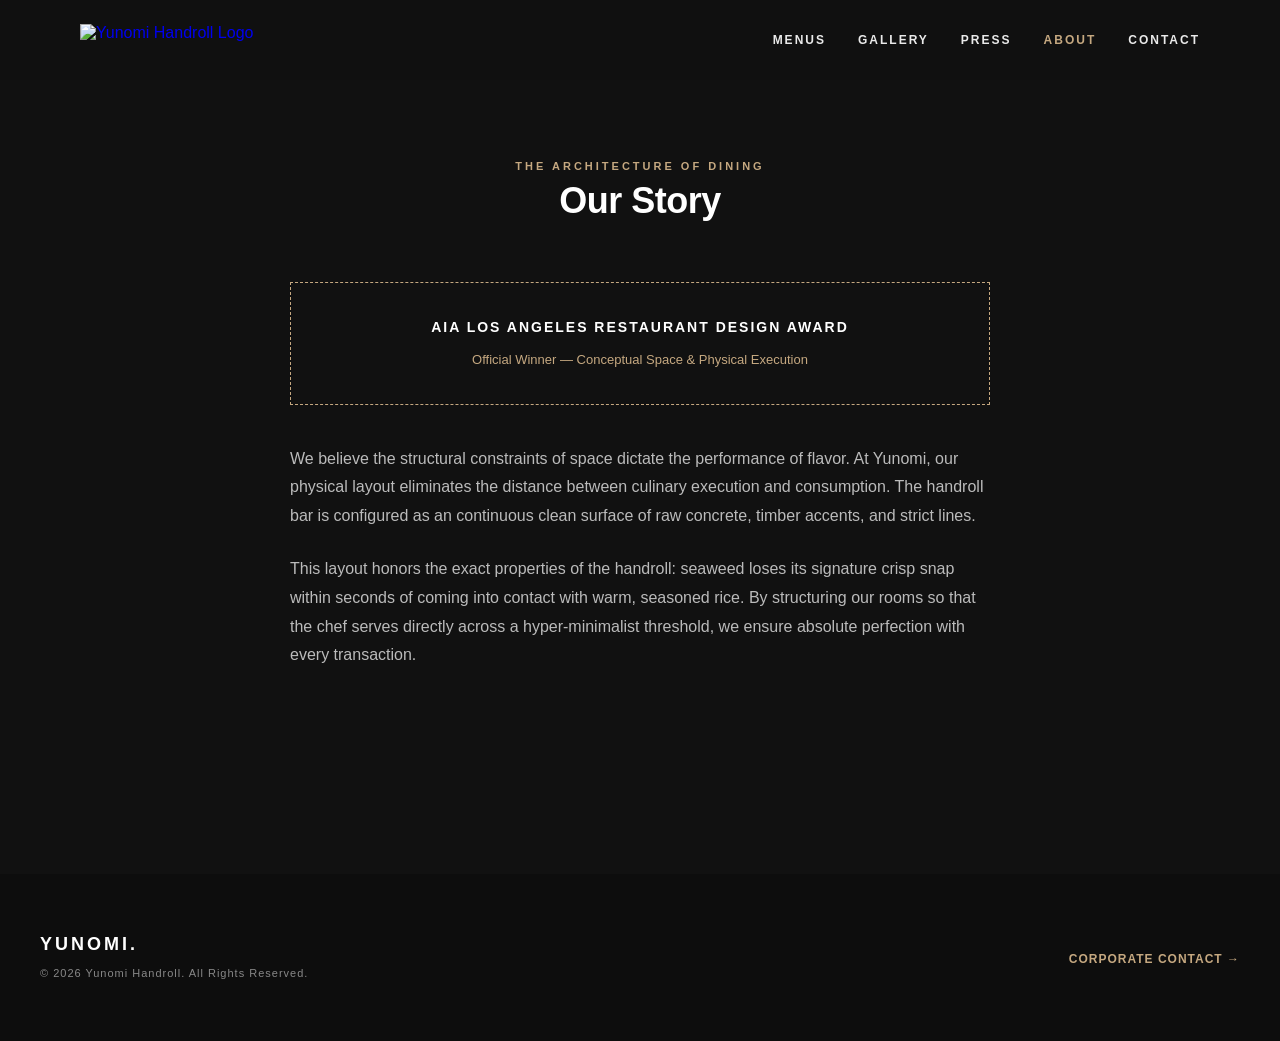
==== about/index.html @ 699bd8fb "Add about page with company philosophy and awards" ====
<!DOCTYPE html>
<html lang="en">
<head>
  <meta charset="UTF-8">
  <meta name="viewport" content="width=device-width, initial-scale=1.0">
  <title>Our Philosophy | Yunomi Handroll</title>
  <link rel="stylesheet" href="/style.css">
  <style>
    .about-content {
      max-width: 700px;
      margin: 40px auto 0 auto;
      font-size: 16px;
      line-height: 1.8;
      color: #BBBBBB;
    }
    .about-content p {
      margin-bottom: 24px;
    }
    .award-badge {
      border: 1px dashed var(--accent);
      padding: 32px;
      margin-bottom: 40px;
      text-align: center;
    }
    .award-badge h3 {
      font-size: 14px;
      letter-spacing: 2px;
      text-transform: uppercase;
      color: #FFFFFF;
      margin-bottom: 8px;
    }
  </style>
</head>
<body>

  <header>
    <div class="nav-container">
      <a href="/" class="logo-link">
        <img src="https://yunomihandroll.com/wp-content/uploads/2022/05/yunomi-natural-logo-opt-1.png" alt="Yunomi Handroll Logo" class="brand-logo">
      </a>
      <div class="nav-links">
        <a href="/menu">Menus</a>
        <a href="/gallery">Gallery</a>
        <a href="/press">Press</a>
        <a href="/about" style="color: var(--accent);">About</a>
        <a href="/contact">Contact</a>
      </div>
    </div>
  </header>

  <main>
    <div class="section-title">
      <p>The Architecture of Dining</p>
      <h1>Our Story</h1>
    </div>

    <div class="about-content">
      <div class="award-badge">
        <h3>AIA Los Angeles Restaurant Design Award</h3>
        <p style="font-size: 13px; color: var(--accent); margin: 0;">Official Winner — Conceptual Space & Physical Execution</p>
      </div>

      <p>We believe the structural constraints of space dictate the performance of flavor. At Yunomi, our physical layout eliminates the distance between culinary execution and consumption. The handroll bar is configured as an continuous clean surface of raw concrete, timber accents, and strict lines.</p>

      <p>This layout honors the exact properties of the handroll: seaweed loses its signature crisp snap within seconds of coming into contact with warm, seasoned rice. By structuring our rooms so that the chef serves directly across a hyper-minimalist threshold, we ensure absolute perfection with every transaction.</p>
    </div>
  </main>

  <footer>
    <div class="footer-container">
      <div class="footer-logo">
        <p>YUNOMI.</p>
        <span>© 2026 Yunomi Handroll. All Rights Reserved.</span>
      </div>
      <div class="footer-contact-link">
        <a href="/contact">Corporate Contact →</a>
      </div>
    </div>
  </footer>

</body>
</html>
---- style.css ----
/* Custom properties for the Yunomi color palette */
:root {
  --bg-main: #111111;
  --bg-card: #161616;
  --border-color: #222222;
  --text-main: #EAEAEA;
  --text-muted: #888888;
  --accent: #C5A880;
  --accent-hover: #FFFFFF;
  --font-sans: -apple-system, BlinkMacSystemFont, "Segoe UI", Roboto, sans-serif;
  --font-serif: "Georgia", serif;
}

* {
  box-sizing: border-box;
  margin: 0;
  padding: 0;
}

html {
  scroll-behavior: smooth;
  font-family: var(--font-sans);
  background-color: var(--bg-main);
  color: var(--text-main);
}

/* Scrollbar styling */
::-webkit-scrollbar {
  width: 6px;
}
::-webkit-scrollbar-track {
  background: var(--bg-main);
}
::-webkit-scrollbar-thumb {
  background: var(--border-color);
}
::-webkit-scrollbar-thumb:hover {
  background: var(--accent);
}

/* Announcement Banner */
.announcement-banner {
  background-color: var(--accent);
  color: #111111;
  text-align: center;
  padding: 10px 20px;
  font-size: 11px;
  font-weight: 700;
  text-transform: uppercase;
  letter-spacing: 2px;
}

/* Header & Navigation */
header {
  position: sticky;
  top: 0;
  z-index: 100;
  background-color: rgba(17, 17, 17, 0.9);
  backdrop-filter: blur(10px);
  border-b: 1px solid var(--border-color);
}

.nav-container {
  max-width: 1200px;
  margin: 0 auto;
  padding: 0 40px;
  height: 80px;
  display: flex;
  align-items: center;
  justify-content: space-between;
}

/* Logo Integration */
.logo-link {
  display: flex;
  align-items: center;
  height: 100%;
  text-decoration: none;
}

.brand-logo {
  height: 32px;
  width: auto;
  object-fit: contain;
  display: block;
}

.nav-links {
  display: flex;
  align-items: center;
  gap: 32px;
}

.nav-links a {
  font-size: 12px;
  font-weight: 600;
  text-transform: uppercase;
  letter-spacing: 2px;
  text-decoration: none;
  color: var(--text-main);
  transition: color 0.2s ease;
}

.nav-links a:hover {
  color: var(--accent);
}

.cta-btn {
  background-color: var(--accent);
  color: #111111 !important;
  padding: 10px 20px;
  font-weight: 700 !important;
  transition: background-color 0.2s ease, color 0.2s ease !important;
}

.cta-btn:hover {
  background-color: var(--accent-hover);
}

/* Layout Utilities */
main {
  max-width: 1200px;
  margin: 0 auto;
  padding: 80px 40px;
}

.section-title {
  text-align: center;
  margin-bottom: 60px;
}

.section-title p {
  font-size: 11px;
  font-weight: 700;
  text-transform: uppercase;
  letter-spacing: 3px;
  color: var(--accent);
  margin-bottom: 8px;
}

.section-title h1, .section-title h2 {
  font-size: 36px;
  font-weight: 800;
  letter-spacing: -0.5px;
  color: #FFFFFF;
}

/* Image Gallery & Responsive Cards Layout */
.image-grid {
  display: grid;
  grid-template-columns: repeat(auto-fit, minmax(350px, 1fr));
  gap: 24px;
  margin-top: 40px;
}

.image-container {
  position: relative;
  overflow: hidden;
  background-color: #1a1a1a;
  aspect-ratio: 3 / 2;
  border: 1px solid var(--border-color);
}

.image-container img {
  width: 100%;
  height: 100%;
  object-fit: cover;
  transition: transform 0.5s ease, filter 0.3s ease;
  filter: grayscale(20%);
}

.image-container:hover img {
  transform: scale(1.04);
  filter: grayscale(0%);
}

.image-caption {
  position: absolute;
  bottom: 0;
  left: 0;
  right: 0;
  padding: 24px;
  background: linear-gradient(to top, rgba(17,17,17,0.9) 0%, rgba(17,17,17,0) 100%);
  font-size: 12px;
  font-weight: 600;
  letter-spacing: 1px;
  text-transform: uppercase;
  color: #FFFFFF;
}

/* Press Row Layout */
.press-list {
  display: flex;
  flex-direction: column;
  gap: 32px;
  margin-top: 40px;
}

.press-item {
  background-color: var(--bg-card);
  border: 1px solid var(--border-color);
  padding: 40px;
  display: flex;
  flex-direction: column;
  gap: 16px;
  transition: border-color 0.2s ease;
  text-decoration: none;
  color: var(--text-main);
}

.press-item:hover {
  border-color: var(--accent);
}

.press-source {
  font-size: 11px;
  font-weight: 700;
  text-transform: uppercase;
  letter-spacing: 2px;
  color: var(--accent);
}

.press-quote {
  font-family: var(--font-serif);
  font-style: italic;
  font-size: 20px;
  color: #FFFFFF;
  line-height: 1.5;
}

/* Footer styling */
footer {
  background-color: #0D0D0D;
  border-t: 1px solid var(--border-color);
  padding: 60px 40px;
  margin-top: 100px;
}

.footer-container {
  max-width: 1200px;
  margin: 0 auto;
  display: flex;
  flex-direction: column;
  gap: 40px;
}

@media (min-width: 768px) {
  .footer-container {
    flex-direction: row;
    justify-content: space-between;
    align-items: center;
  }
}

.footer-logo p {
  font-size: 18px;
  font-weight: 900;
  letter-spacing: 3px;
  color: #FFFFFF;
  margin-bottom: 8px;
}

.footer-logo span {
  font-size: 11px;
  color: var(--text-muted);
  letter-spacing: 1px;
}

.footer-socials {
  display: flex;
  gap: 24px;
}

.footer-socials a {
  font-size: 11px;
  font-weight: 700;
  text-transform: uppercase;
  letter-spacing: 2px;
  text-decoration: none;
  color: var(--text-muted);
  transition: color 0.2s ease;
}

.footer-socials a:hover {
  color: #FFFFFF;
}

.footer-contact-link a {
  font-size: 12px;
  font-weight: 700;
  text-transform: uppercase;
  letter-spacing: 1px;
  color: var(--accent);
  text-decoration: none;
}

.footer-contact-link a:hover {
  text-decoration: underline;
}
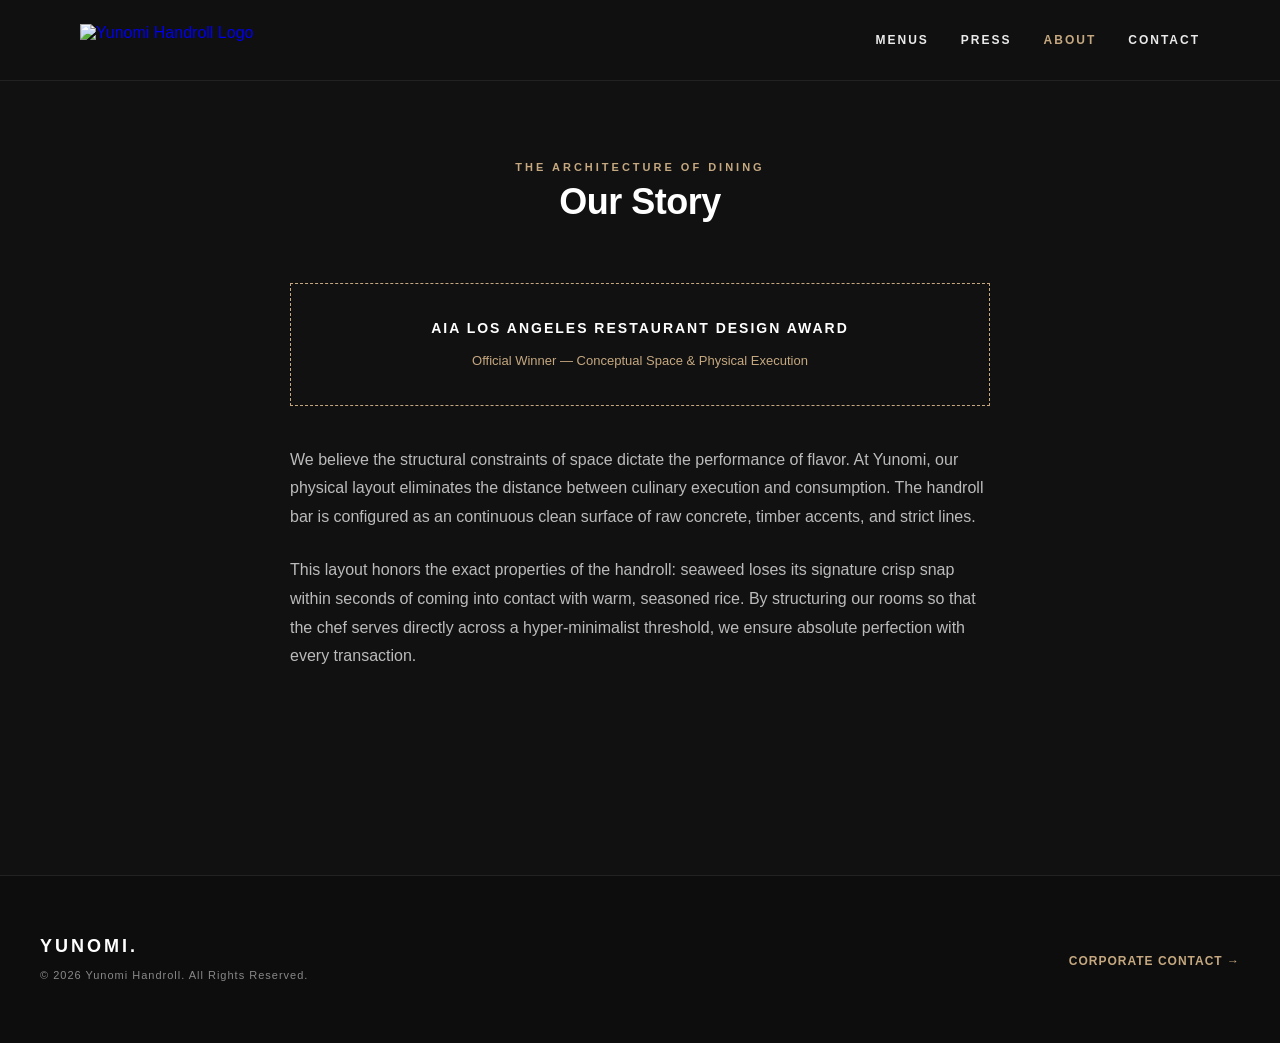
==== commit d5260219: "Remove Gallery link from navigation" ====
--- a/about/index.html
+++ b/about/index.html
@@ -40,7 +40,6 @@
       </a>
       <div class="nav-links">
         <a href="/menu">Menus</a>
-        <a href="/gallery">Gallery</a>
         <a href="/press">Press</a>
         <a href="/about" style="color: var(--accent);">About</a>
         <a href="/contact">Contact</a>
--- a/style.css
+++ b/style.css
@@ -1,4 +1,3 @@
-/* Custom properties for the Yunomi color palette */
 :root {
   --bg-main: #111111;
   --bg-card: #161616;
@@ -24,7 +23,6 @@
   color: var(--text-main);
 }
 
-/* Scrollbar styling */
 ::-webkit-scrollbar {
   width: 6px;
 }
@@ -38,7 +36,6 @@
   background: var(--accent);
 }
 
-/* Announcement Banner */
 .announcement-banner {
   background-color: var(--accent);
   color: #111111;
@@ -50,14 +47,13 @@
   letter-spacing: 2px;
 }
 
-/* Header & Navigation */
 header {
   position: sticky;
   top: 0;
   z-index: 100;
   background-color: rgba(17, 17, 17, 0.9);
   backdrop-filter: blur(10px);
-  border-b: 1px solid var(--border-color);
+  border-bottom: 1px solid var(--border-color);
 }
 
 .nav-container {
@@ -70,7 +66,6 @@
   justify-content: space-between;
 }
 
-/* Logo Integration */
 .logo-link {
   display: flex;
   align-items: center;
@@ -117,7 +112,6 @@
   background-color: var(--accent-hover);
 }
 
-/* Layout Utilities */
 main {
   max-width: 1200px;
   margin: 0 auto;
@@ -145,93 +139,9 @@
   color: #FFFFFF;
 }
 
-/* Image Gallery & Responsive Cards Layout */
-.image-grid {
-  display: grid;
-  grid-template-columns: repeat(auto-fit, minmax(350px, 1fr));
-  gap: 24px;
-  margin-top: 40px;
-}
-
-.image-container {
-  position: relative;
-  overflow: hidden;
-  background-color: #1a1a1a;
-  aspect-ratio: 3 / 2;
-  border: 1px solid var(--border-color);
-}
-
-.image-container img {
-  width: 100%;
-  height: 100%;
-  object-fit: cover;
-  transition: transform 0.5s ease, filter 0.3s ease;
-  filter: grayscale(20%);
-}
-
-.image-container:hover img {
-  transform: scale(1.04);
-  filter: grayscale(0%);
-}
-
-.image-caption {
-  position: absolute;
-  bottom: 0;
-  left: 0;
-  right: 0;
-  padding: 24px;
-  background: linear-gradient(to top, rgba(17,17,17,0.9) 0%, rgba(17,17,17,0) 100%);
-  font-size: 12px;
-  font-weight: 600;
-  letter-spacing: 1px;
-  text-transform: uppercase;
-  color: #FFFFFF;
-}
-
-/* Press Row Layout */
-.press-list {
-  display: flex;
-  flex-direction: column;
-  gap: 32px;
-  margin-top: 40px;
-}
-
-.press-item {
-  background-color: var(--bg-card);
-  border: 1px solid var(--border-color);
-  padding: 40px;
-  display: flex;
-  flex-direction: column;
-  gap: 16px;
-  transition: border-color 0.2s ease;
-  text-decoration: none;
-  color: var(--text-main);
-}
-
-.press-item:hover {
-  border-color: var(--accent);
-}
-
-.press-source {
-  font-size: 11px;
-  font-weight: 700;
-  text-transform: uppercase;
-  letter-spacing: 2px;
-  color: var(--accent);
-}
-
-.press-quote {
-  font-family: var(--font-serif);
-  font-style: italic;
-  font-size: 20px;
-  color: #FFFFFF;
-  line-height: 1.5;
-}
-
-/* Footer styling */
 footer {
   background-color: #0D0D0D;
-  border-t: 1px solid var(--border-color);
+  border-top: 1px solid var(--border-color);
   padding: 60px 40px;
   margin-top: 100px;
 }
@@ -297,3 +207,18 @@
 .footer-contact-link a:hover {
   text-decoration: underline;
 }
+
+.inline-photo-block {
+  margin: 60px 0;
+  border: 1px solid var(--border-color);
+  overflow: hidden;
+  background-color: #1a1a1a;
+}
+
+.inline-photo-block img {
+  width: 100%;
+  height: auto;
+  max-height: 500px;
+  object-fit: cover;
+  display: block;
+}
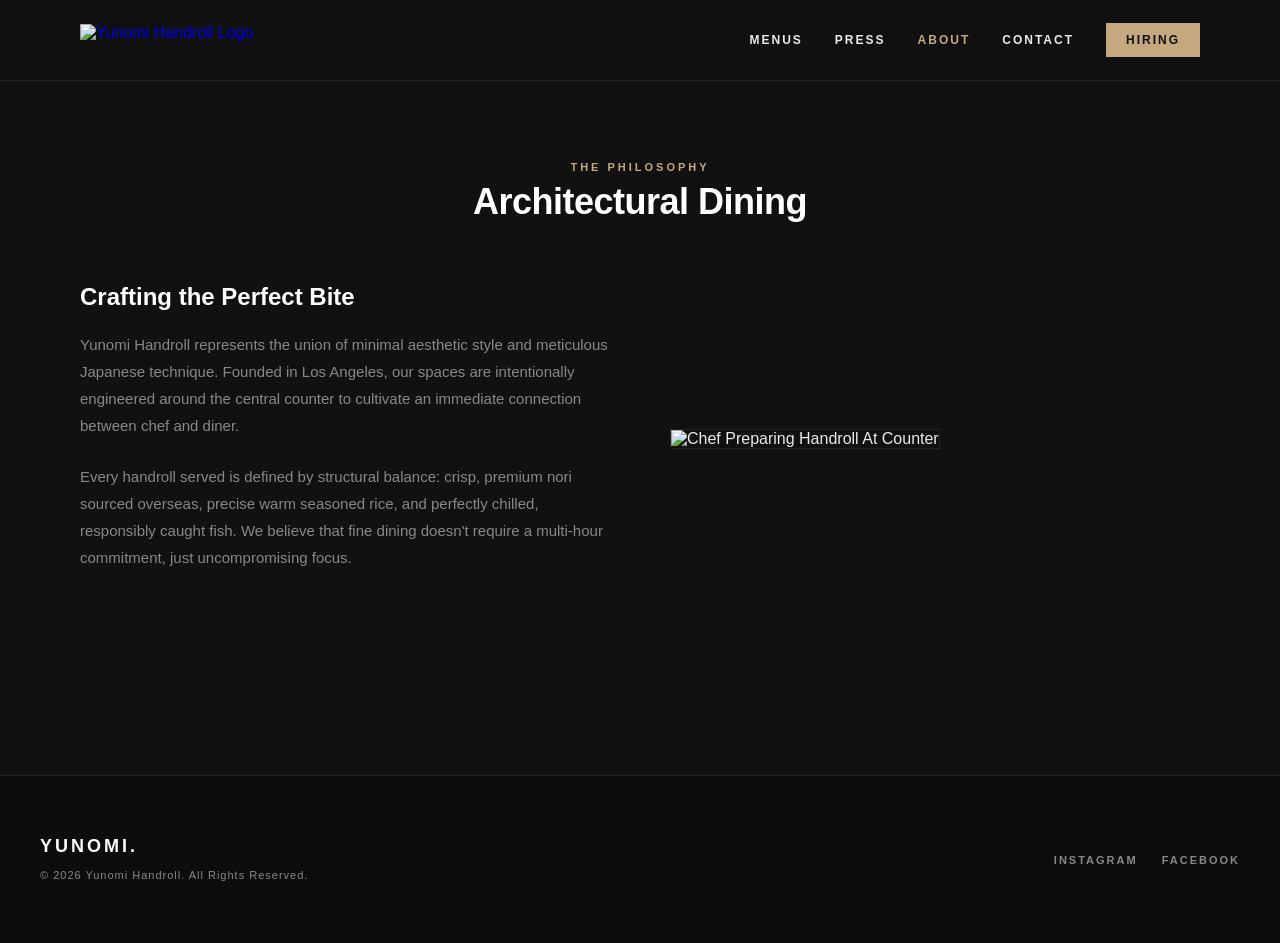
==== commit b024a23e: "Revise about page title and layout structure Updated the title and restructured the layout for bette" ====
--- a/about/index.html
+++ b/about/index.html
@@ -3,31 +3,38 @@
 <head>
   <meta charset="UTF-8">
   <meta name="viewport" content="width=device-width, initial-scale=1.0">
-  <title>Our Philosophy | Yunomi Handroll</title>
+  <title>Our Story | Yunomi Handroll</title>
+  <link rel="icon" type="image/png" href="https://yunomihandroll.com/wp-content/uploads/2022/05/yunomi-natural-logo-opt-1.png">
   <link rel="stylesheet" href="/style.css">
   <style>
-    .about-content {
-      max-width: 700px;
-      margin: 40px auto 0 auto;
-      font-size: 16px;
+    .about-layout {
+      display: grid;
+      grid-template-columns: 1fr;
+      gap: 60px;
+      align-items: center;
+      margin-top: 40px;
+    }
+    @media (min-width: 768px) {
+      .about-layout {
+        grid-template-columns: repeat(2, 1fr);
+      }
+    }
+    .about-text h2 {
+      font-size: 24px;
+      color: #FFFFFF;
+      margin-bottom: 20px;
+      font-weight: 700;
+    }
+    .about-text p {
+      color: var(--text-muted);
+      font-size: 15px;
       line-height: 1.8;
-      color: #BBBBBB;
-    }
-    .about-content p {
       margin-bottom: 24px;
     }
-    .award-badge {
-      border: 1px dashed var(--accent);
-      padding: 32px;
-      margin-bottom: 40px;
-      text-align: center;
-    }
-    .award-badge h3 {
-      font-size: 14px;
-      letter-spacing: 2px;
-      text-transform: uppercase;
-      color: #FFFFFF;
-      margin-bottom: 8px;
+    .about-image img {
+      width: 100%;
+      height: auto;
+      border: 1px solid var(--border-color);
     }
   </style>
 </head>
@@ -43,25 +50,26 @@
         <a href="/press">Press</a>
         <a href="/about" style="color: var(--accent);">About</a>
         <a href="/contact">Contact</a>
+        <a href="https://yunomihandroll.com/apply-now/" target="_blank" class="cta-btn">Hiring</a>
       </div>
     </div>
   </header>
 
   <main>
     <div class="section-title">
-      <p>The Architecture of Dining</p>
-      <h1>Our Story</h1>
+      <p>The Philosophy</p>
+      <h1>Architectural Dining</h1>
     </div>
 
-    <div class="about-content">
-      <div class="award-badge">
-        <h3>AIA Los Angeles Restaurant Design Award</h3>
-        <p style="font-size: 13px; color: var(--accent); margin: 0;">Official Winner — Conceptual Space & Physical Execution</p>
+    <div class="about-layout">
+      <div class="about-text">
+        <h2>Crafting the Perfect Bite</h2>
+        <p>Yunomi Handroll represents the union of minimal aesthetic style and meticulous Japanese technique. Founded in Los Angeles, our spaces are intentionally engineered around the central counter to cultivate an immediate connection between chef and diner.</p>
+        <p>Every handroll served is defined by structural balance: crisp, premium nori sourced overseas, precise warm seasoned rice, and perfectly chilled, responsibly caught fish. We believe that fine dining doesn't require a multi-hour commitment, just uncompromising focus.</p>
       </div>
-
-      <p>We believe the structural constraints of space dictate the performance of flavor. At Yunomi, our physical layout eliminates the distance between culinary execution and consumption. The handroll bar is configured as an continuous clean surface of raw concrete, timber accents, and strict lines.</p>
-
-      <p>This layout honors the exact properties of the handroll: seaweed loses its signature crisp snap within seconds of coming into contact with warm, seasoned rice. By structuring our rooms so that the chef serves directly across a hyper-minimalist threshold, we ensure absolute perfection with every transaction.</p>
+      <div class="about-image">
+        <img src="/images/about-chef.webp" alt="Chef Preparing Handroll At Counter">
+      </div>
     </div>
   </main>
 
@@ -71,8 +79,9 @@
         <p>YUNOMI.</p>
         <span>© 2026 Yunomi Handroll. All Rights Reserved.</span>
       </div>
-      <div class="footer-contact-link">
-        <a href="/contact">Corporate Contact →</a>
+      <div class="footer-socials">
+        <a href="https://www.instagram.com/yunomihandroll" target="_blank">Instagram</a>
+        <a href="https://www.facebook.com/yunomihandroll" target="_blank">Facebook</a>
       </div>
     </div>
   </footer>
